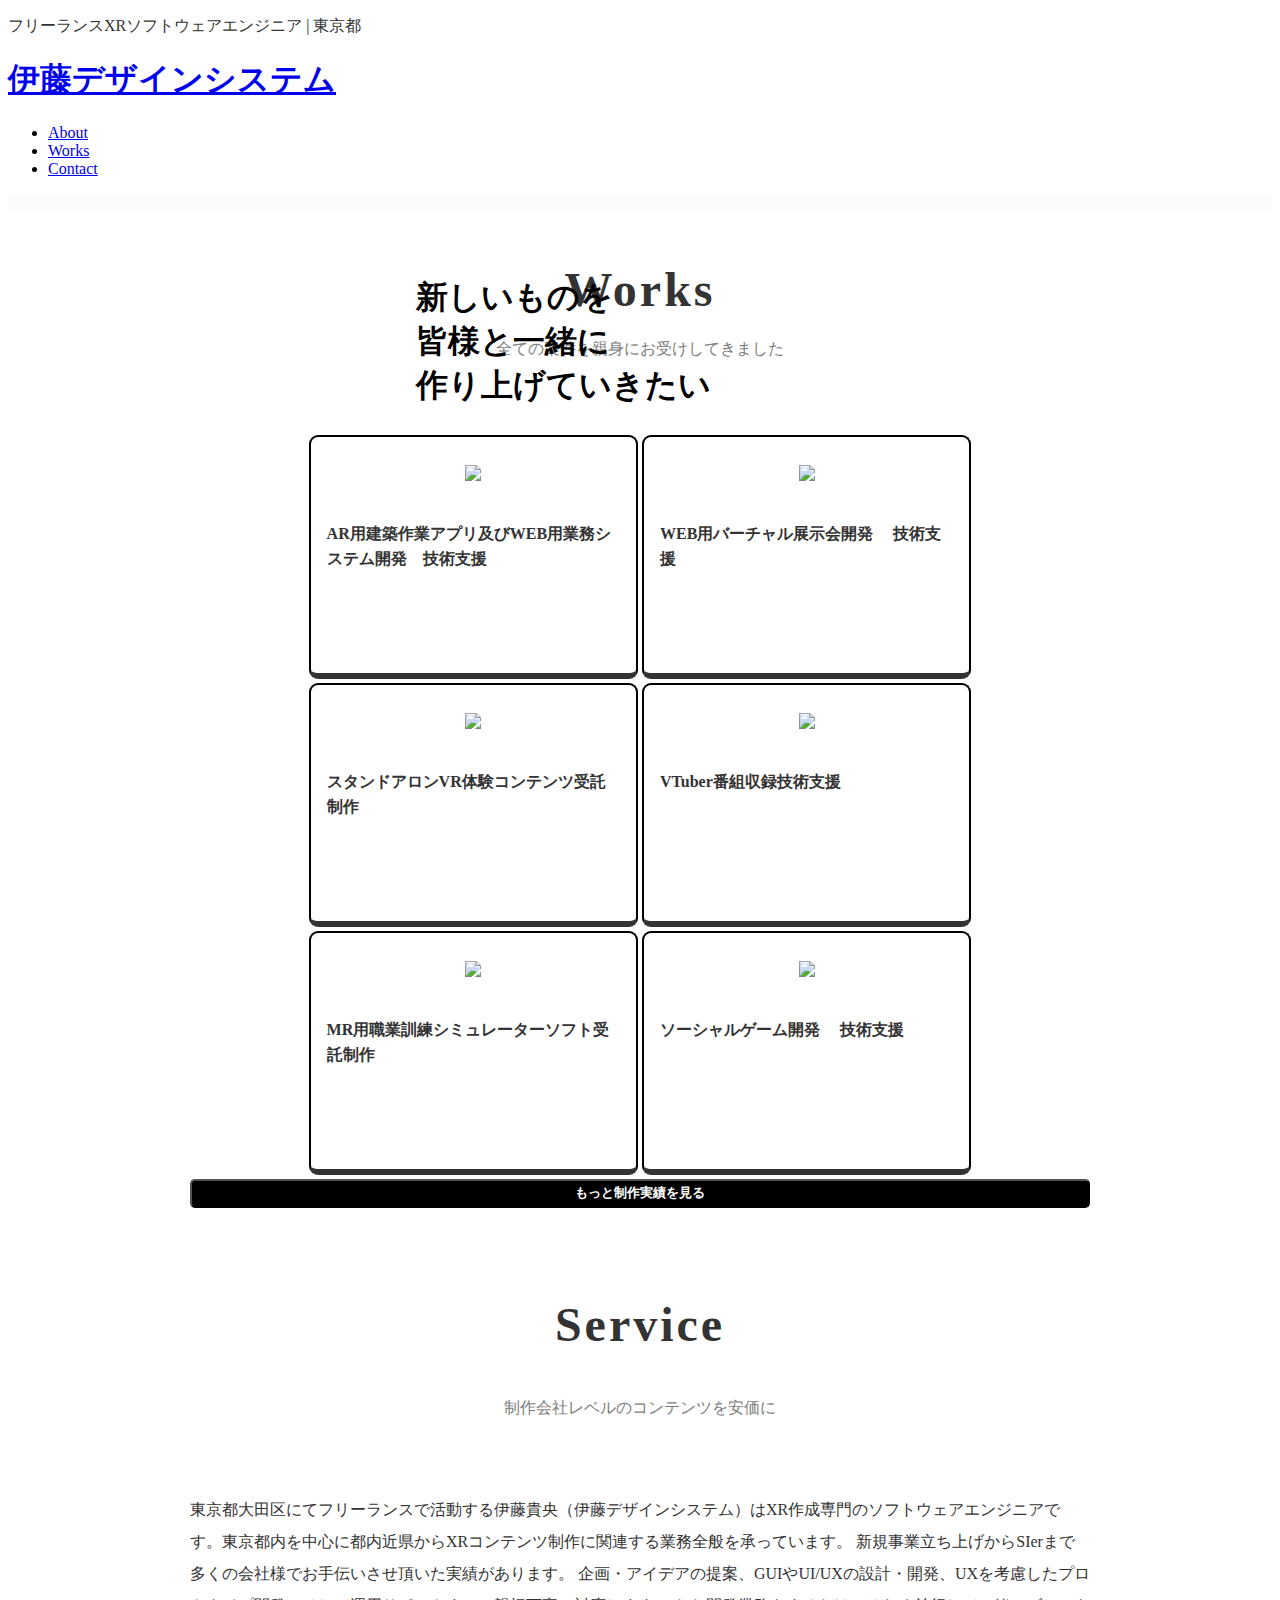
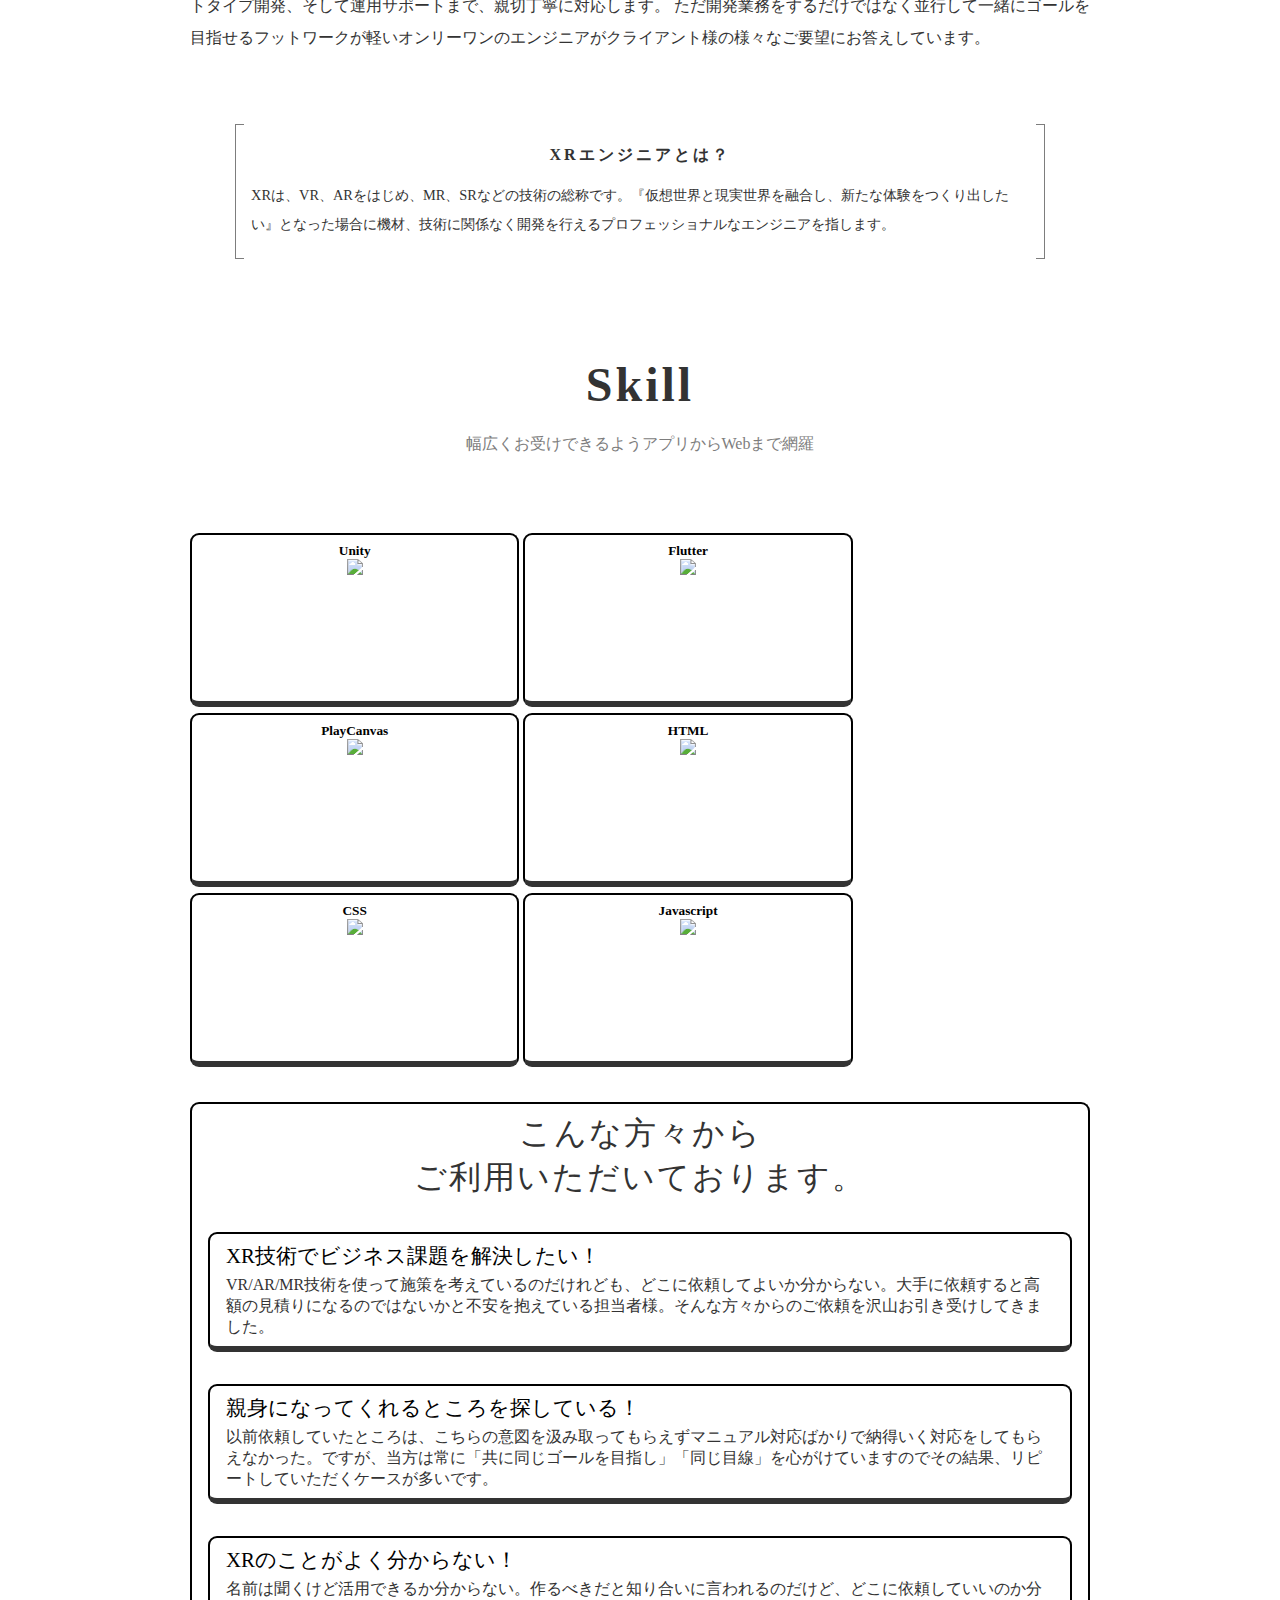
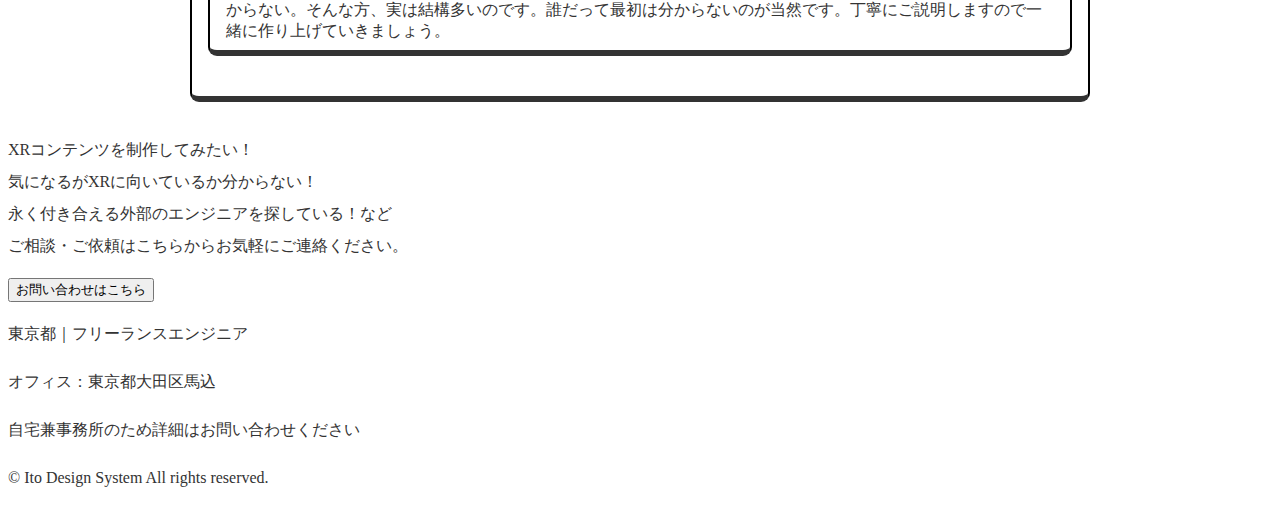
==== index.html @ dfabead8 "スマホレイアウト修正" ====
<!DOCTYPE html>
<html>

<head>
    <meta charset="utf-8">
    <meta name="viewport" content="width=device-width,initial-scale=1">
    <title>伊藤デザインシステム 東京でフリーランスのXR制作を行っています。</title>
    <link rel="stylesheet" href="css/reset.css">
    <link rel="stylesheet" href="css/common.css">
    <link rel="stylesheet" href="css/index.css">
    <script src="https://code.jquery.com/jquery-3.3.1.min.js"
        integrity="sha256-FgpCb/KJQlLNfOu91ta32o/NMZxltwRo8QtmkMRdAu8=" crossorigin="anonymous"></script>
    <script type="text/javascript" src="js/index.js"></script>
    <link rel="preconnect" href="https://fonts.gstatic.com">
    <link href="https://fonts.googleapis.com/css2?family=Noto+Sans+JP:wght@100&display=swap" rel="stylesheet">
</head>

<body>
    <!-- Common Area -->
    <header class="header">
        <section>
            <div class="description-bar">
                <p>フリーランスXRソフトウェアエンジニア | 東京都</p>
            </div>
            <h1><a href="index.html">伊藤デザインシステム</a></h1>
        </section>
        <div id="hamburger">
            <p class="btn-gNav">
                <span></span>
                <span></span>
                <span></span>
            </p>
            <nav id="gNav" class="">
                <ul class="gNav-menu">
                    <li><a href="about.html">About</a></li>
                    <li><a href="works.html">Works</a></li>
                    <li><a href="contact.html">Contact</a></li>
                </ul>
            </nav>
        </div>
    </header>
    <!-- End -->
    <!-- Index Area  -->
    <div class="main-visual">
        <img src="images/index/img_main_l.jpg" alt="">
        <p>新しいものを<br>皆様と一緒に<br>作り上げていきたい</p>
    </div>
    <main class="main">
        <article class="portfolio">
            <h6>Works</h6>
            <p class="subtitle">全ての案件を親身にお受けしてきました</p>
            <article class="portfolio-description">
                <img src="images/portfolio-ar.png">
                <p>AR用建築作業アプリ及びWEB用業務システム開発　技術支援</p>
            </article>
            <article class="portfolio-description">
                <img src="images/portfolio-pc.png">
                <p>WEB用バーチャル展示会開発 　技術支援</p>
            </article>
            <article class="portfolio-description">
                <img src="images/portfolio-smartphone.png">
                <p>スタンドアロンVR体験コンテンツ受託制作</p>
            </article>
            <article class="portfolio-description">
                <img src="images/portfolio-recording.png">
                <p>VTuber番組収録技術支援</p>
            </article>
            <article class="portfolio-description">
                <img src="images/portfolio-vr.png">
                <p>MR用職業訓練シミュレーターソフト受託制作</p>
            </article>
            <article class="portfolio-description">
                <img src="images/portfolio-smartphone.png">
                <p>ソーシャルゲーム開発 　技術支援</p>
            </article>
            <button type="button" onclick="location.href='works.html'">もっと制作実績を見る</button>
        </article>
        <article class="self-introduction">
            <h2>Service</h2>
            <p class="subtitle">制作会社レベルのコンテンツを安価に</p>
            <p class="self-introduction-description">
                東京都大田区にてフリーランスで活動する伊藤貴央（伊藤デザインシステム）はXR作成専門のソフトウェアエンジニアです。東京都内を中心に都内近県からXRコンテンツ制作に関連する業務全般を承っています。
                新規事業立ち上げからSIerまで多くの会社様でお手伝いさせ頂いた実績があります。
                企画・アイデアの提案、GUIやUI/UXの設計・開発、UXを考慮したプロトタイプ開発、そして運用サポートまで、親切丁寧に対応します。
                ただ開発業務をするだけではなく並行して一緒にゴールを目指せるフットワークが軽いオンリーワンのエンジニアがクライアント様の様々なご要望にお答えしています。
            </p>
        </article>
        <aside class="xr-word-introduction">
            <span class="xr-word-introduction-outline">
                <h3>XRエンジニアとは？</h3>
                <p>
                    XRは、VR、ARをはじめ、MR、SRなどの技術の総称です。『仮想世界と現実世界を融合し、新たな体験をつくり出したい』となった場合に機材、技術に関係なく開発を行えるプロフェッショナルなエンジニアを指します。
                </p>
            </span>
        </aside>
        <article class="skill">
            <h4>Skill</h4>
            <p class="subtitle">幅広くお受けできるようアプリからWebまで網羅</p>
            <section class="skill-details">
                <h5>Unity</h5>
                <img src="images/index/skill-unity.jpg">
            </section>
            <section class="skill-details sp-right">
                <h5>Flutter</h5>
                <img src="images/index/skill-flutter.jpg">
            </section>
            <section class="skill-details">
                <h5>PlayCanvas</h5>
                <img src="images/index/skill-playcanvas.jpg">
            </section>
            <section class="skill-details sp-right">
                <h5>HTML</h5>
                <img src="images/index/skill-html.jpg">
            </section>
            <section class="skill-details">
                <h5>CSS</h5>
                <img src="images/index/skill-css.jpg">
            </section>
            <section class="skill-details sp-right">
                <h5>Javascript</h5>
                <img src="images/index/skill-javascript.jpg">
            </section>
        </article>
        <section class="sales-point">
            <h7>こんな方々から<br>ご利用いただいております。</h7>
            <section>
                <h8>XR技術でビジネス課題を解決したい！</h8>
                <p>
                    VR/AR/MR技術を使って施策を考えているのだけれども、どこに依頼してよいか分からない。大手に依頼すると高額の見積りになるのではないかと不安を抱えている担当者様。そんな方々からのご依頼を沢山お引き受けしてきました。
                </p>
            </section>
            <section>
                <h8>親身になってくれるところを探している！</h8>
                <p>
                    以前依頼していたところは、こちらの意図を汲み取ってもらえずマニュアル対応ばかりで納得いく対応をしてもらえなかった。ですが、当方は常に「共に同じゴールを目指し」「同じ目線」を心がけていますのでその結果、リピートしていただくケースが多いです。
                </p>
            </section>
            <section>
                <h8>XRのことがよく分からない！</h8>
                <p>
                    名前は聞くけど活用できるか分からない。作るべきだと知り合いに言われるのだけど、どこに依頼していいのか分からない。そんな方、実は結構多いのです。誰だって最初は分からないのが当然です。丁寧にご説明しますので一緒に作り上げていきましょう。
                </p>
            </section>
        </section>
    </main>
    <!-- End -->
    <!-- Common Area -->
    <footer class="footer">
        <article class="footer-contact">
            <div class="footer-contact-message">
                <p>XRコンテンツを制作してみたい！<br>気になるがXRに向いているか分からない！<br>永く付き合える外部のエンジニアを探している！など<br>ご相談・ご依頼はこちらからお気軽にご連絡ください。
                </p>
            </div>
            <button type="button" onclick="location.href='contact.html'">
                お問い合わせはこちら
            </button>
            <div class="footer-contact-pc-space"></div>
        </article>
        <article class="footer-bottom">
            <p>東京都｜フリーランスエンジニア</p>
            <p>オフィス：東京都大田区馬込</p>
            <p>自宅兼事務所のため詳細はお問い合わせください</p>
            <p>© Ito Design System All rights reserved.</p>
        </article>
    </footer>
    <!-- End -->
</body>

</html>
---- css/index.css ----
@charset "utf-8";

/* 共通分 */
h2,
h3,
h4,
h6 {
    text-align: center;
    font-size: 3.0em;
    letter-spacing: 3px;
    color: #333;
}

p {
    color: #333;
}

article p,
aside p {
    line-height: 2.0;
}

.subtitle {
    text-align: center;
    font-size: 1.0em;
    color: #7d7d7d;
    margin-bottom: 70px;
}

.sp-right{
    float: right;
}

/* メインビジュアル */
.main-visual {
    display: block;
    background-color: #FBFBFB;
    margin-bottom: 50px;
}

.main-visual img {
    width: 100%;
    max-width: 960px;
    margin-left: auto;
}

.main-visual p {
    position: absolute;
    color: black;
    font-weight: bold;
    font-size: 1.5em;
    top: 200px;
    left: 50%;
    -ms-transform: translate(-50%, -50%);
    -webkit-transform: translate(-50%, -50%);
    transform: translate(-50%, -50%);
    width: 55%;
}

.main {
    width: 80%;
    margin: auto;
    max-width: 900px;
}

/* 制作実績 */
.portfolio {
    text-align: center;
    margin-top: 60px;
    min-width: 310px;
    margin: auto;
}

.portfolio h6 {
    padding: 0;
    margin: 0;
}

.portfolio-description {
    display: inline-block;
    width: 100%;
    height: 115px;
    text-align: center;
    padding: 0.5em 1em;
    font-weight: bold;
    border: solid 2px #000000;
    border-radius: 5px;
    border-bottom: solid 6px #333;
    border-radius: 9px;
    overflow: hidden;
}

.portfolio-description img{
    width:  40px;
    float: left;
    margin-top: 25px;
    margin-right: 20px;
}

.portfolio-description p{
    text-align: left;
    font-size: 1.5vh;
}

.portfolio button {
    display: block;
    width: 100%;
    margin-bottom: 50px;
    position: relative;
    display: inline-block;
    font-weight: bold;
    padding: 0.25em 0.5em;
    border-radius: 5px;
    text-decoration: none;
    color: white;
    background: #000000;
}

.portfolio button:hover {
    text-decoration: underline;
    cursor: pointer;
}

/* XRワード紹介 */
.xr-word-introduction {
    width: 80%;
    margin: auto;
    margin-top: 70px;
}

.xr-word-introduction h3 {
    font-size: 1.0em;
    margin-bottom: 5px;
}

.xr-word-introduction p {
    font-size: 0.9em;
}

.xr-word-introduction-outline {
    position: relative;
    line-height: 1.4;
    padding: 0.25em 1em;
    display: inline-block;
    top: 0;
}

.xr-word-introduction-outline:before,
.xr-word-introduction-outline:after {
    position: absolute;
    top: 0;
    content: '';
    width: 8px;
    height: 100%;
    display: inline-block;
}

.xr-word-introduction-outline:before {
    border-left: solid 1px #7d7d7d;
    border-top: solid 1px #7d7d7d;
    border-bottom: solid 1px #7d7d7d;
    left: 0;
}

.xr-word-introduction-outline:after {
    content: '';
    border-top: solid 1px #7d7d7d;
    border-right: solid 1px #7d7d7d;
    border-bottom: solid 1px #7d7d7d;
    right: 0;
}

/* スキル紹介 */
.skill {
    margin-top: 100px;
    padding: 0;
}

.skill h4 {
    padding: 0;
    margin: 0;
}

.skill-details {
    display: inline-block;
    width: 48%;
    height: 150px;
    text-align: center;
    padding: 0.5em 1em;
    margin: 3px 0;
    font-weight: bold;
    border: solid 2px #000000;
    border-radius: 5px;
    border-bottom: solid 6px #333;
    border-radius: 9px;
}

.skill-details h5 {
    margin: 0;
    padding: 0;
}

.skill-details img {
    width: auto;
    height: 100px;
    margin: auto;
}

/* セールポイント */
.sales-point {
    padding-top: 60px;
    padding: 0.5em 1em;
    margin: 2em 0;
    border: solid 2px #000000;
    border-radius: 5px;
    border-bottom: solid 6px #333;
    border-radius: 9px;
}

.sales-point h7 {
    display: block;
    text-align: center;
    font-size: 1.5em;
    letter-spacing: 2px;
    color: #333;
}

.sales-point section {
    padding: 0.5em 1em;
    margin: 2em 0;
    border: solid 2px #000000;
    border-radius: 5px;
    border-bottom: solid 6px #333;
    border-radius: 9px;
}

.sales-point h8 {
    display: block;
    font-size: 1.3em;
    padding: 0 0 5px 0;
}

.sales-point section p {
    margin: 0;
    padding: 0;
}

@media screen and (min-width: 600px) {

    .sp-right{
        float: initial;
    }

    .main-visual p {
        font-size: 2.0em;
        top: 310px;
        left: 60%;
    }

    .portfolio-description {
        width: 32.6%;
        height: 220px;
    }


    .portfolio-description img{
        width:  80px;
        padding:20px 0;
        float: initial;
        margin: auto;
    }

    .portfolio-description p{
        text-align: left;
        font-size: 16px;
        line-height: 1.6;
    }

    .self-introduction img {
        width: 256px;
        height: 256px;
    }

    .xr-word-introduction {
        width: 90%;
    }

    .skill .skill-details {
        width: 32.6%;
    }

    .sales-point h7 {
        font-size: 2.0em;
    }

}
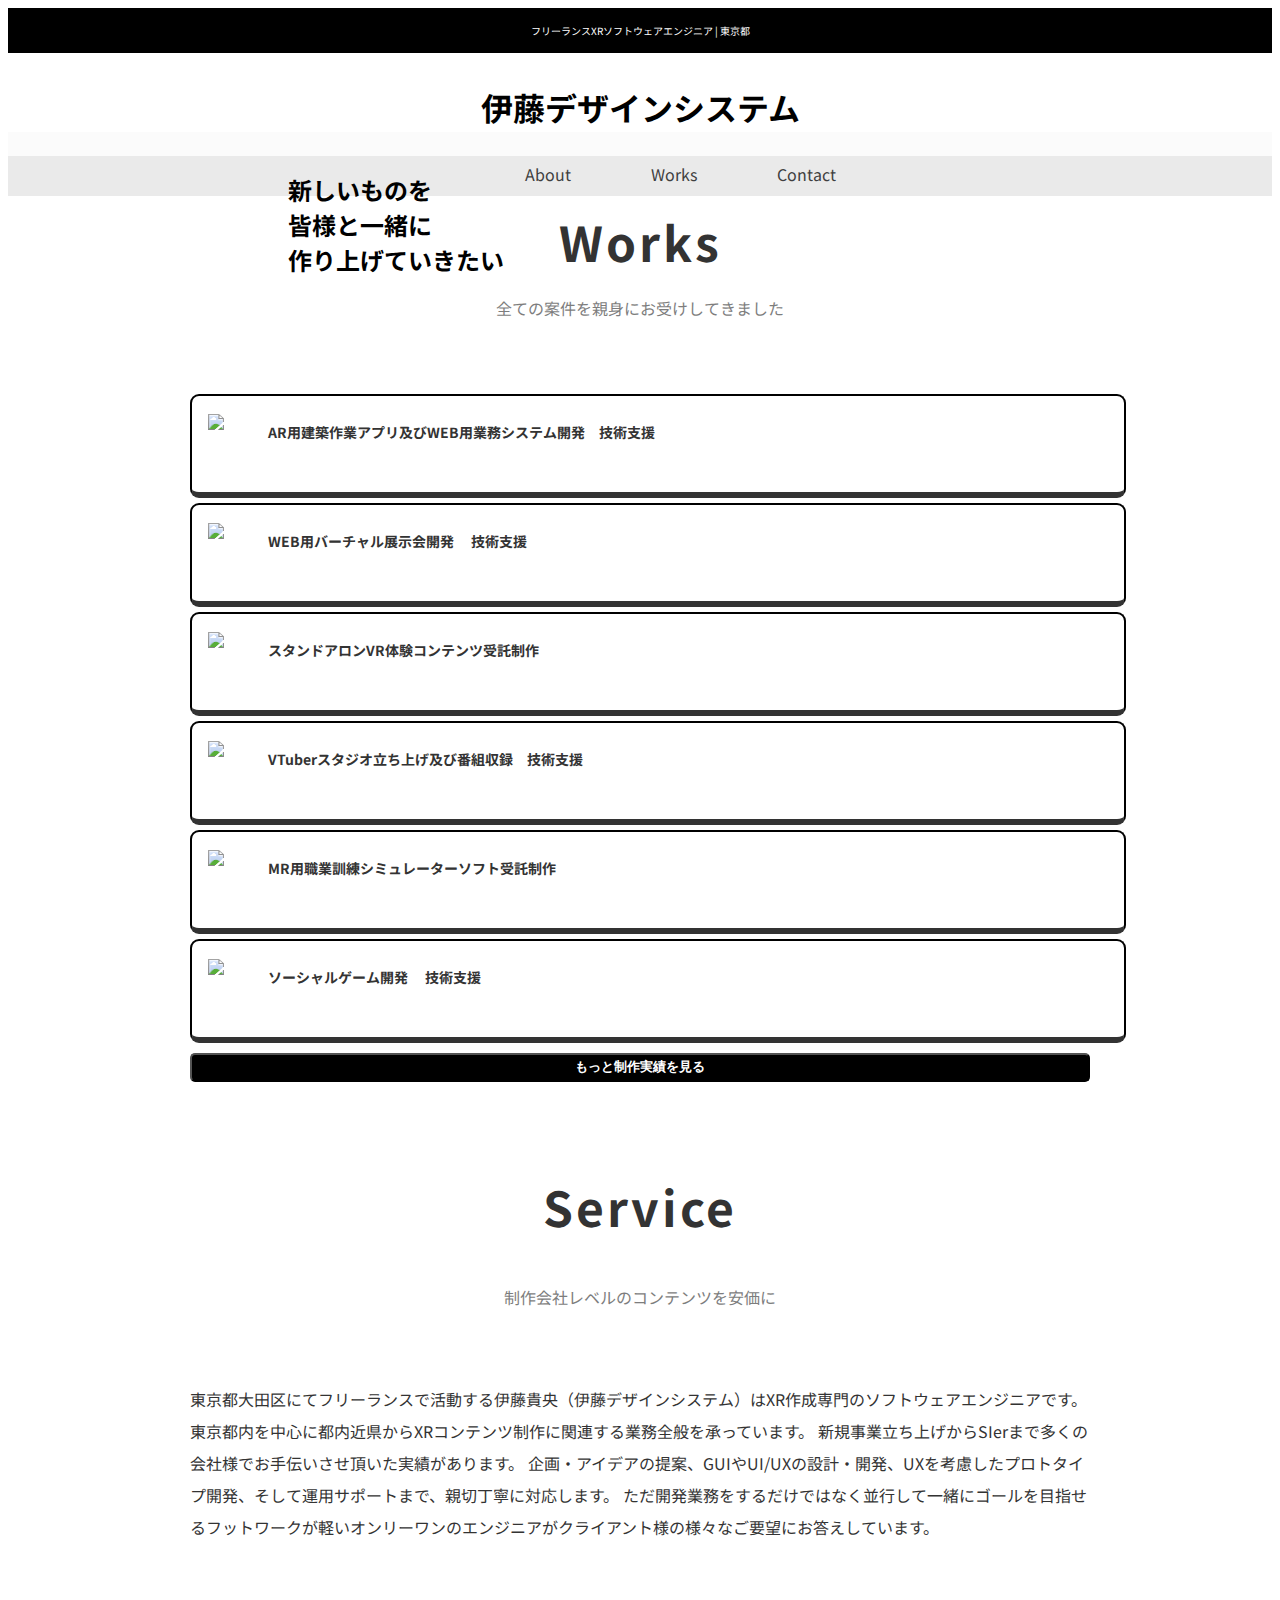
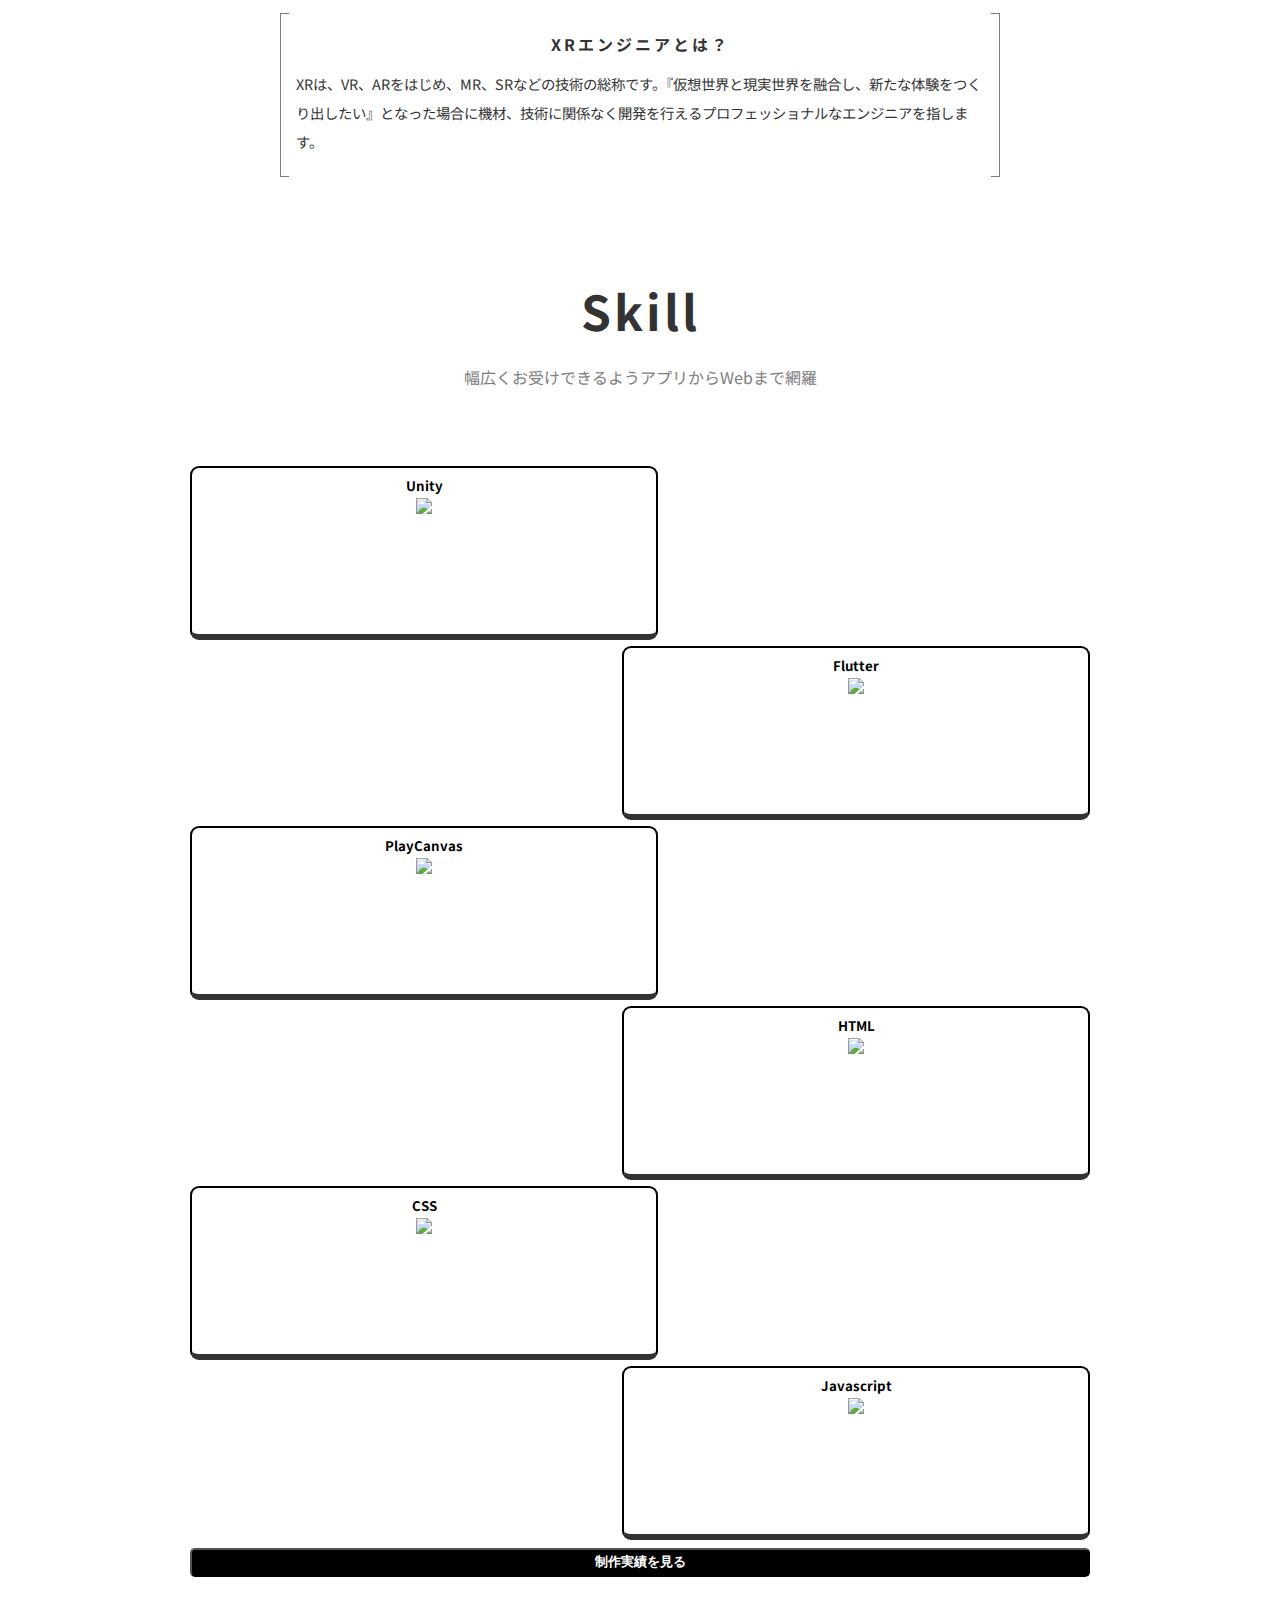
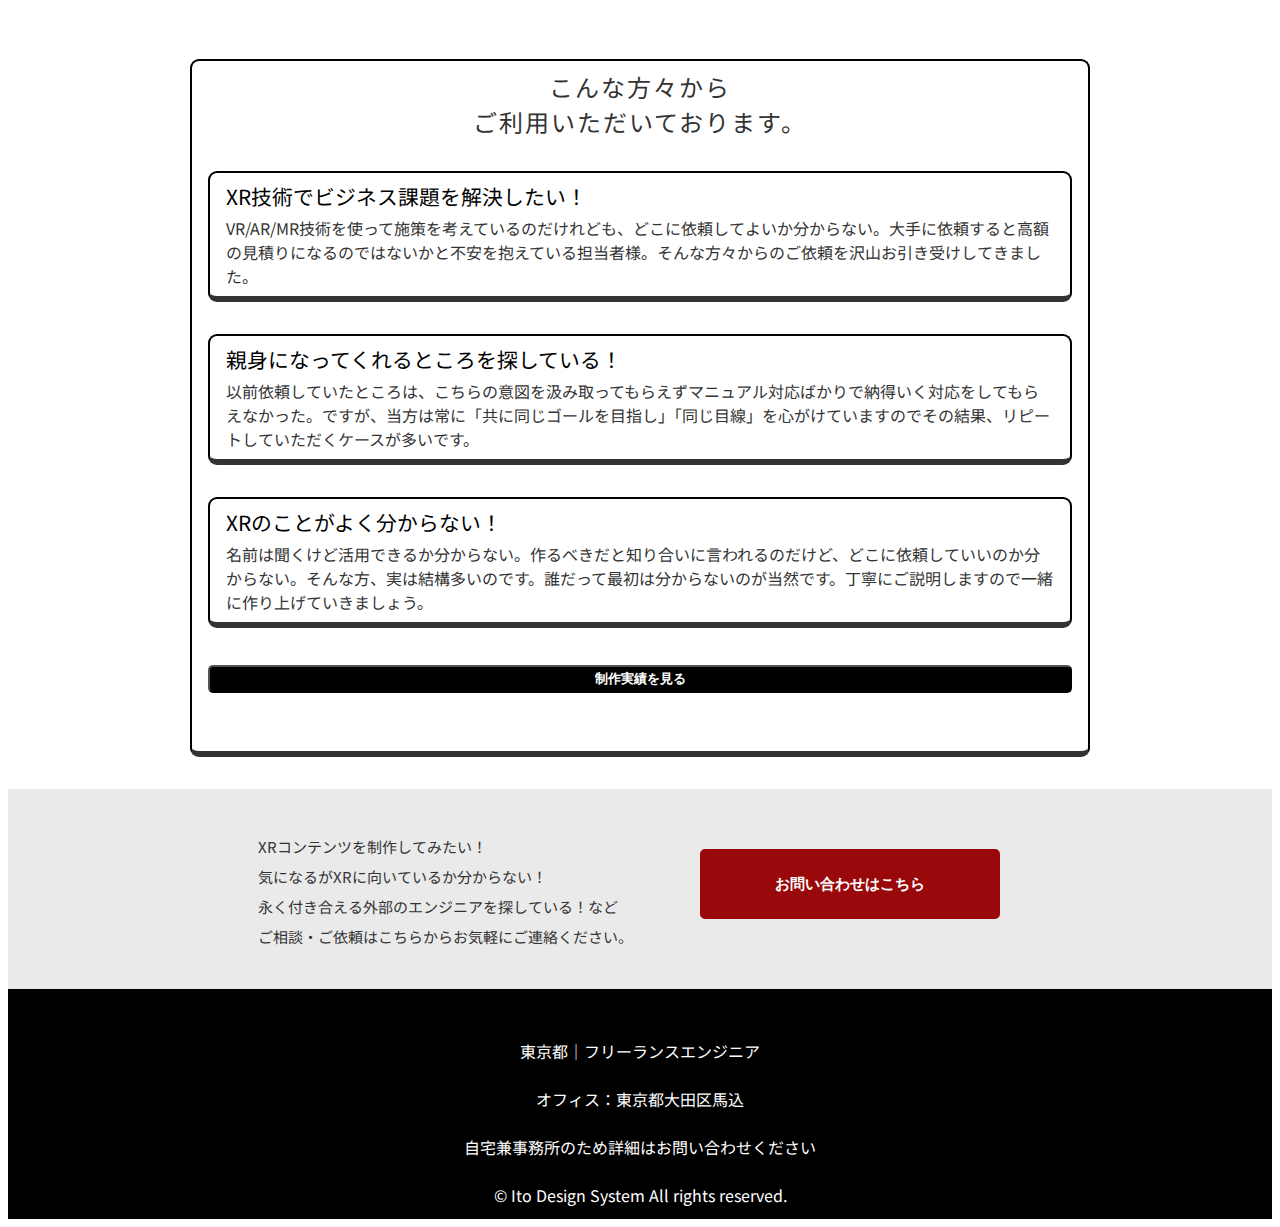
==== commit 80cb697f: "制作実績ボタンをindexページに増設" ====
--- a/index.html
+++ b/index.html
@@ -63,7 +63,7 @@
             </article>
             <article class="portfolio-description">
                 <img src="images/portfolio-recording.png">
-                <p>VTuber番組収録技術支援</p>
+                <p>VTuberスタジオ立ち上げ及び番組収録　技術支援</p>
             </article>
             <article class="portfolio-description">
                 <img src="images/portfolio-vr.png">
@@ -73,8 +73,8 @@
                 <img src="images/portfolio-smartphone.png">
                 <p>ソーシャルゲーム開発 　技術支援</p>
             </article>
-            <button type="button" onclick="location.href='works.html'">もっと制作実績を見る</button>
         </article>
+        <button type="button" onclick="location.href='works.html'">もっと制作実績を見る</button>
         <article class="self-introduction">
             <h2>Service</h2>
             <p class="subtitle">制作会社レベルのコンテンツを安価に</p>
@@ -120,6 +120,7 @@
                 <h5>Javascript</h5>
                 <img src="images/index/skill-javascript.jpg">
             </section>
+            <button type="button" onclick="location.href='works.html'">制作実績を見る</button>
         </article>
         <section class="sales-point">
             <h7>こんな方々から<br>ご利用いただいております。</h7>
@@ -141,6 +142,7 @@
                     名前は聞くけど活用できるか分からない。作るべきだと知り合いに言われるのだけど、どこに依頼していいのか分からない。そんな方、実は結構多いのです。誰だって最初は分からないのが当然です。丁寧にご説明しますので一緒に作り上げていきましょう。
                 </p>
             </section>
+            <button type="button" onclick="location.href='works.html'">制作実績を見る</button>
         </section>
     </main>
     <!-- End -->
--- a/css/common.css
+++ b/css/common.css
@@ -0,0 +1,235 @@
+@charset "utf-8";
+
+body {
+    font-family: 'Noto Sans JP', sans-serif;
+}
+
+.header {
+    height: 90px;
+    text-align: center;
+    background: #fff;
+    color: #3f3f3f;
+}
+
+.header .description-bar {
+    background: black;
+    padding: 5px 0;
+}
+
+.header .description-bar p {
+    font-size: 10px;
+    color: white;
+}
+
+.header h1 {
+    padding-top: 15px;
+}
+
+.header h1 a {
+    color: black;
+    text-decoration: none;
+}
+
+#hamburger .btn-gNav {
+    position: absolute;
+    top: 20px;
+    right: 20px;
+    width: 30px;
+    height: 24px;
+    z-index: 3;
+    box-sizing: border-box;
+    cursor: pointer;
+    -webkit-transition: all 400ms;
+    transition: all 400ms;
+}
+
+#hamburger .btn-gNav span {
+    margin-top: 25px;
+    position: absolute;
+    width: 100%;
+    height: 4px;
+    background: #666;
+    border-radius: 10px;
+    -webkit-transition: all 400ms;
+    transition: all 400ms;
+}
+
+#hamburger .btn-gNav span:nth-child(1) {
+    top: 0;
+}
+
+#hamburger .btn-gNav span:nth-child(2) {
+    top: 10px;
+}
+
+#hamburger .btn-gNav span:nth-child(3) {
+    top: 20px;
+}
+
+#hamburger .btn-gNav.open span:nth-child(1) {
+    background: #fff;
+    top: 6px;
+    -webkit-transform: rotate(-45deg);
+    -moz-transform: rotate(-45deg);
+    transform: rotate(-45deg);
+}
+
+#hamburger .btn-gNav.open span:nth-child(2),
+#hamburger .btn-gNav.open span:nth-child(3) {
+    top: 6px;
+    background: #fff;
+    -webkit-transform: rotate(45deg);
+    -moz-transform: rotate(45deg);
+    transform: rotate(45deg);
+}
+
+#gNav {
+    position: fixed;
+    top: 0;
+    right: -100%;
+    width: 100%;
+    height: 100%;
+    background: #eaeaea;
+    font-size: 16px;
+    box-sizing: border-box;
+    z-index: 2;
+    padding-top: 50px;
+    transition: .3s;
+}
+
+#gNav.open {
+    right: 0px;
+}
+
+#gNav .gNav-menu {
+    width: 100%;
+    height: 100%;
+    display: flex;
+    flex-direction: column;
+    text-align: center;
+    justify-content: center;
+}
+
+#gNav .gNav-menu li {
+    display: block;
+    padding: 20px 20px;
+}
+
+#gNav .gNav-menu li a {
+    color: #3f3f3f;
+    text-decoration: none;
+}
+
+.main {
+    background-color: white;
+}
+
+.footer{
+    background-color: #eaeaea;
+}
+
+.footer .footer-contact {
+    display: block;
+    height: 200px;
+    max-width: 900px;
+
+}
+
+.footer .footer-contact .footer-contact-message {
+    display: flex;
+    justify-content: center;
+    align-items: center;
+}
+
+.footer .footer-contact .footer-contact-message p {
+    margin-bottom: 10px;
+    font-size: 14px;
+    line-height: 2.0;
+}
+
+.footer .footer-contact button {
+    display: block;
+    width: 80%;
+    height: 50px;
+    margin: 0 auto 0 auto;
+    color: white;
+    border: none;
+    border-radius: 5px;
+    background-color: #99080b;
+    font-size: 15px;
+}
+
+.footer .footer-contact button:hover {
+    text-decoration: underline;
+    cursor: pointer;
+}
+
+.footer .footer-bottom {
+    height: 200px;
+    background-color: black;
+    text-align: center;
+    color: white;
+    padding-top: 30px;
+}
+
+.footer .footer-bottom p {
+    color: white;
+    margin-bottom: 5px;
+}
+
+@media screen and (min-width: 600px) {
+
+    .header {
+        height: 80px;
+        margin-bottom: 44px;
+    }
+
+    .header h1 {
+        padding-top: 10px;
+    }
+
+    .btn-gNav {
+        display: none;
+    }
+
+    #gNav {
+        position: static;
+        padding: 0;
+    }
+
+    #gNav .gNav-menu {
+        flex-direction: row;
+        right: 0;
+        margin: 9px 0 0 0;
+        padding-right: 50px;
+    }
+
+    #gNav .gNav-menu li {
+        padding: 10px 40px;
+    }
+
+    .footer .footer-contact {
+        display: flex;
+        margin: auto;
+    }
+
+    .footer .footer-contact .footer-contact-message {
+        flex: 1;
+        min-width: 350px;
+    }
+
+    .footer .footer-contact .footer-contact-message p {
+        font-size: 15px;
+    }
+
+    .footer .footer-contact .footer-contact-pc-space {
+        width: 10%;
+    }
+
+    .footer .footer-contact button {
+        max-width: 300px;
+        min-width: 200px;
+        height: 70px;
+        margin-top: 60px
+    }
+}--- a/css/index.css
+++ b/css/index.css
@@ -79,7 +79,7 @@
 .portfolio-description {
     display: inline-block;
     width: 100%;
-    height: 115px;
+    min-height: 80px;
     text-align: center;
     padding: 0.5em 1em;
     font-weight: bold;
@@ -93,18 +93,19 @@
 .portfolio-description img{
     width:  40px;
     float: left;
-    margin-top: 25px;
+    margin-top: 10px;
     margin-right: 20px;
 }
 
 .portfolio-description p{
     text-align: left;
-    font-size: 1.5vh;
-}
-
-.portfolio button {
+    font-size: 14px;
+}
+
+button {
     display: block;
     width: 100%;
+    margin-top: 5px;
     margin-bottom: 50px;
     position: relative;
     display: inline-block;
@@ -116,7 +117,7 @@
     background: #000000;
 }
 
-.portfolio button:hover {
+button:hover {
     text-decoration: underline;
     cursor: pointer;
 }
@@ -245,7 +246,7 @@
     padding: 0;
 }
 
-@media screen and (min-width: 600px) {
+@media screen and (min-width: 1400x) {
 
     .sp-right{
         float: initial;
